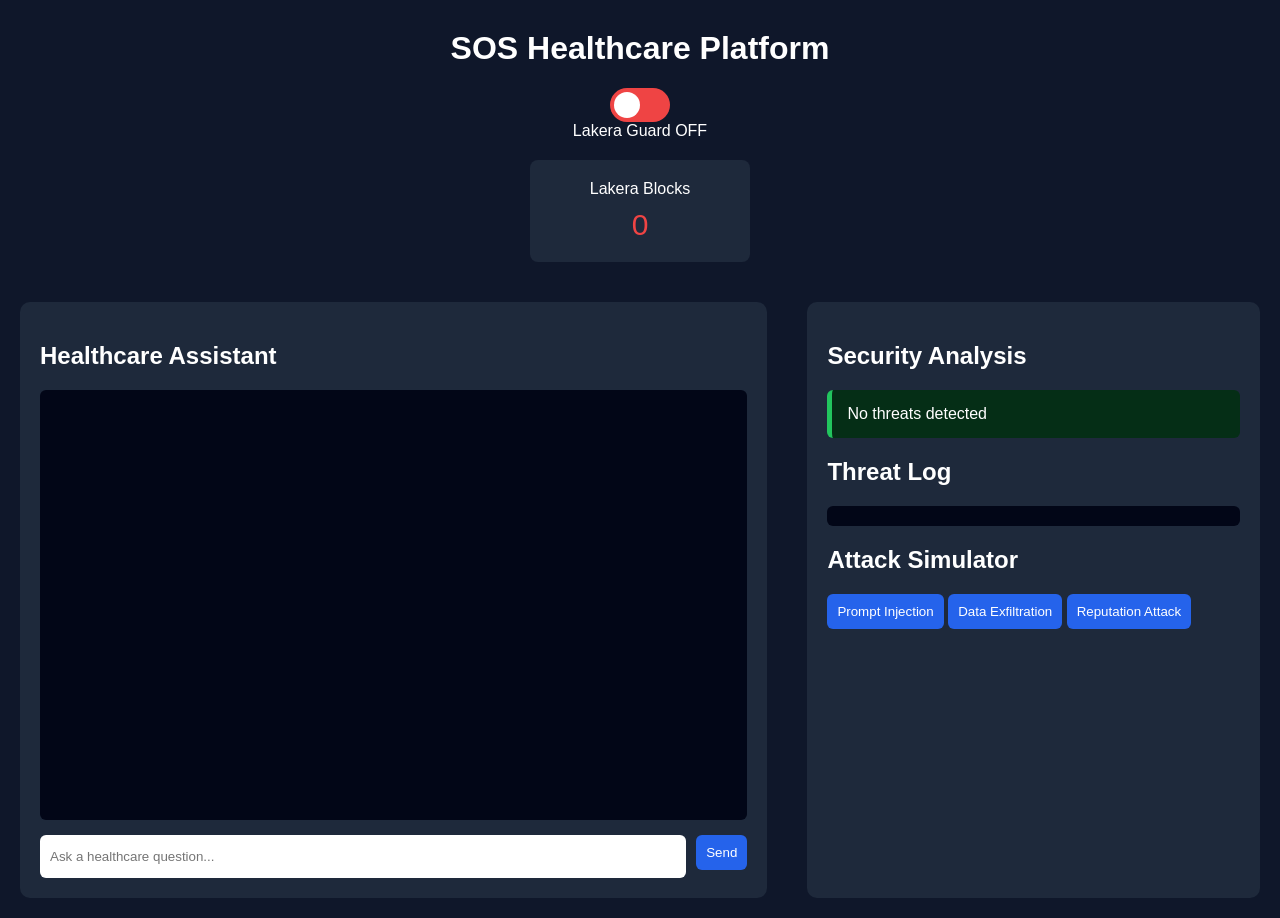
==== frontend/index.html @ 21fe5a56 "init repo" ====
<!DOCTYPE html>
<html>

<head>

<meta charset="UTF-8">
<title>Healthcare AI Security Demo</title>
<link rel="stylesheet" href="style.css">

</head>

<body>

<h1>SOS Healthcare Platform</h1>

<div class="toggleWrapper">

<label class="switch">
<input type="checkbox" id="lakeraToggle" onchange="toggleLakera()">
<span class="slider"></span>
</label>

<div id="lakeraIndicator">Lakera Guard OFF</div>

</div>

<div class="stats">

<div class="statBox">

Lakera Blocks

<div id="lakeraCount">0</div>

</div>

</div>

<div class="layout">

<div class="chatSection">

<h2>Healthcare Assistant</h2>

<div id="chatContainer"></div>

<div class="inputBox">

<input id="userInput" placeholder="Ask a healthcare question..." />

<button onclick="sendMessage()">Send</button>

</div>

</div>

<div class="securitySection">

<h2>Security Analysis</h2>

<div id="securityPanel" class="safePanel">

No threats detected

</div>

<h2>Threat Log</h2>

<div id="logContainer"></div>

<h2>Attack Simulator</h2>

<button onclick="simulatePromptInjection()">Prompt Injection</button>

<button onclick="simulateDataExfiltration()">Data Exfiltration</button>

<button onclick="simulateReputationAttack()">Reputation Attack</button>

</div>

</div>

<script src="app.js"></script>

</body>
</html>
---- frontend/style.css ----
body{
font-family:Arial;
background:#0f172a;
color:white;
margin:0;
padding:0;
}

h1{
text-align:center;
margin-top:30px;
}

/* toggle center */

.toggleWrapper{
display:flex;
flex-direction:column;
align-items:center;
margin:20px;
}

/* toggle switch */

.switch{
position:relative;
display:inline-block;
width:60px;
height:34px;
}

.switch input{
opacity:0;
}

.slider{
position:absolute;
cursor:pointer;
top:0;
left:0;
right:0;
bottom:0;
background:#ef4444;
transition:.4s;
border-radius:34px;
}

.slider:before{
position:absolute;
content:"";
height:26px;
width:26px;
left:4px;
bottom:4px;
background:white;
transition:.4s;
border-radius:50%;
}

input:checked + .slider{
background:#22c55e;
}

input:checked + .slider:before{
transform:translateX(26px);
}

/* stats */

.stats{
display:flex;
justify-content:center;
margin-bottom:20px;
}

.statBox{
background:#1e293b;
padding:20px;
border-radius:8px;
text-align:center;
width:180px;
}

#lakeraCount{
font-size:30px;
color:#ef4444;
margin-top:10px;
}

/* layout */

.layout{
display:flex;
justify-content:center;
gap:40px;
padding:20px;
}

.chatSection{
width:60%;
background:#1e293b;
padding:20px;
border-radius:10px;
}

.securitySection{
width:35%;
background:#1e293b;
padding:20px;
border-radius:10px;
}

/* chat */

#chatContainer{
background:#020617;
height:400px;
overflow-y:auto;
padding:15px;
border-radius:6px;
margin-bottom:15px;
}

.user{
color:#38bdf8;
margin-bottom:10px;
}

.assistant{
color:#4ade80;
margin-bottom:10px;
}

.blocked{
color:#ef4444;
font-weight:bold;
margin-bottom:10px;
}

.error{
color:#f87171;
}

/* input */

.inputBox{
display:flex;
gap:10px;
}

input{
flex:1;
padding:10px;
border-radius:6px;
border:none;
}

button{
padding:10px;
border:none;
border-radius:6px;
background:#2563eb;
color:white;
cursor:pointer;
margin-bottom:8px;
}

button:hover{
background:#1d4ed8;
}

/* security panels */

.safePanel{
background:#052e16;
border-left:5px solid #22c55e;
padding:15px;
border-radius:6px;
}

.blockedPanel{
background:#450a0a;
border-left:5px solid #ef4444;
padding:15px;
border-radius:6px;
}

/* threat log */

#logContainer{
background:#020617;
padding:10px;
border-radius:6px;
margin-top:10px;
}

.threat{
color:#f87171;
}
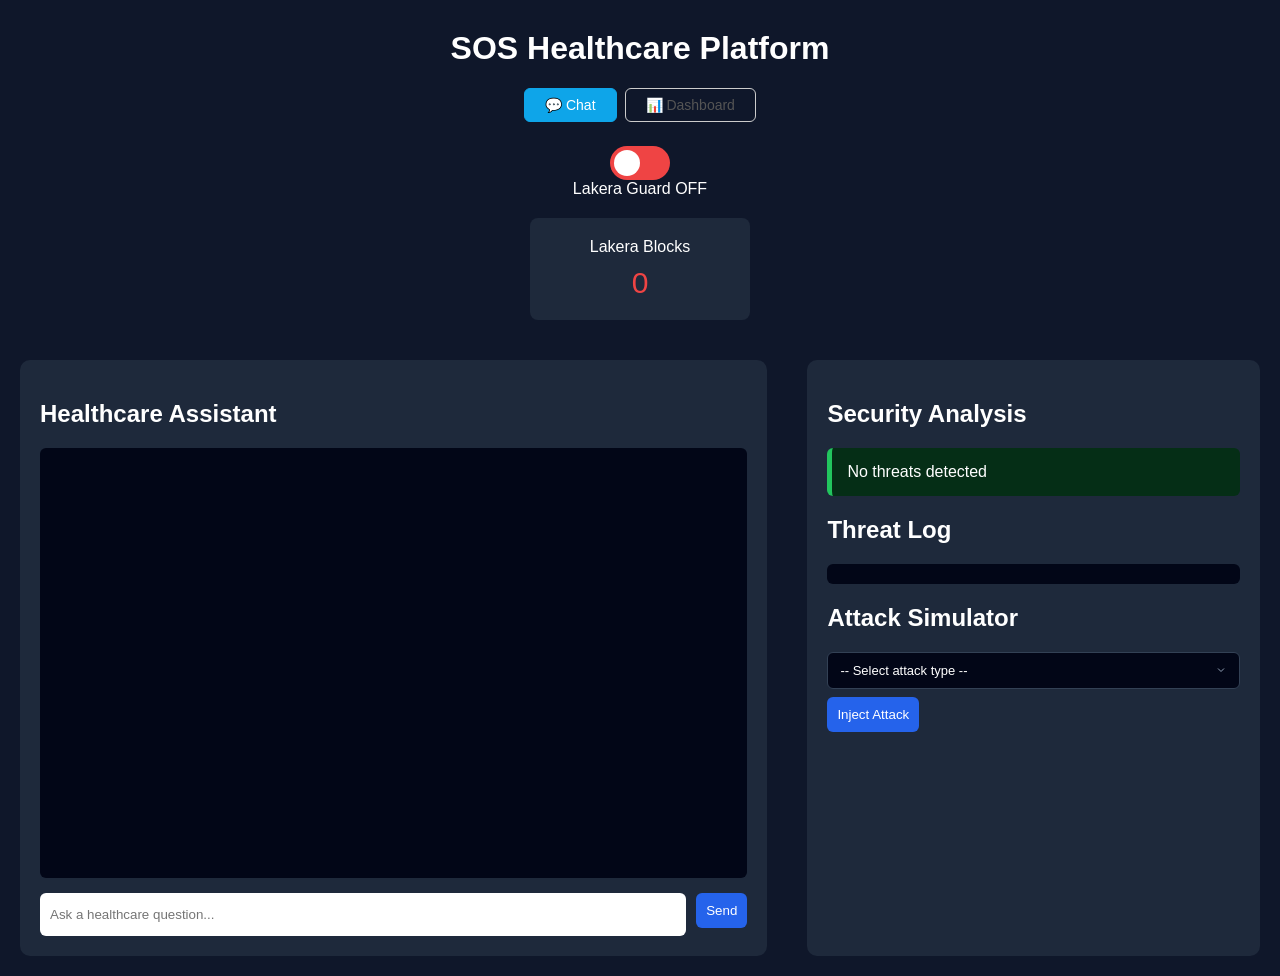
==== commit 39cb39c9: "Ref: Adding Dashboards to have a better overall understanding + expanded Threat Attacks" ====
--- a/frontend/index.html
+++ b/frontend/index.html
@@ -1,86 +1,76 @@
-<!DOCTYPE html>
+<!doctype html>
 <html>
+  <head>
+    <meta charset="UTF-8" />
+    <title>Healthcare AI Security Demo</title>
+    <link rel="stylesheet" href="style.css" />
+  </head>
 
-<head>
+  <body>
+    <h1>SOS Healthcare Platform</h1>
+    <nav class="tab-nav">
+      <a href="index.html" class="tab active">💬 Chat</a>
+      <a href="dashboard.html" class="tab">📊 Dashboard</a>
+    </nav>
 
-<meta charset="UTF-8">
-<title>Healthcare AI Security Demo</title>
-<link rel="stylesheet" href="style.css">
+    <div class="toggleWrapper">
+      <label class="switch">
+        <input type="checkbox" id="lakeraToggle" onchange="toggleLakera()" />
+        <span class="slider"></span>
+      </label>
 
-</head>
+      <div id="lakeraIndicator">Lakera Guard OFF</div>
+    </div>
 
-<body>
+    <div class="stats">
+      <div class="statBox">
+        Lakera Blocks
 
-<h1>SOS Healthcare Platform</h1>
+        <div id="lakeraCount">0</div>
+      </div>
+    </div>
 
-<div class="toggleWrapper">
+    <div class="layout">
+      <div class="chatSection">
+        <h2>Healthcare Assistant</h2>
 
-<label class="switch">
-<input type="checkbox" id="lakeraToggle" onchange="toggleLakera()">
-<span class="slider"></span>
-</label>
+        <div id="chatContainer"></div>
 
-<div id="lakeraIndicator">Lakera Guard OFF</div>
+        <div class="inputBox">
+          <input id="userInput" placeholder="Ask a healthcare question..." />
 
-</div>
+          <button onclick="sendMessage()">Send</button>
+        </div>
+      </div>
 
-<div class="stats">
+      <div class="securitySection">
+        <h2>Security Analysis</h2>
 
-<div class="statBox">
+        <div id="securityPanel" class="safePanel">No threats detected</div>
 
-Lakera Blocks
+        <h2>Threat Log</h2>
 
-<div id="lakeraCount">0</div>
+        <div id="logContainer"></div>
 
-</div>
+        <h2>Attack Simulator</h2>
 
-</div>
+        <select id="attackCategory">
+          <option value="">-- Select attack type --</option>
+          <option>Prompt Attack</option>
+          <option>PII – SSN</option>
+          <option>PII – Phone</option>
+          <option>PII – Email</option>
+          <option>PII – Credit Card</option>
+          <option>Crime</option>
+          <option>Hate Speech</option>
+          <option>Violence</option>
+          <option>Weapons</option>
+        </select>
 
-<div class="layout">
+        <button onclick="simulateAttack()">Inject Attack</button>
+      </div>
+    </div>
 
-<div class="chatSection">
-
-<h2>Healthcare Assistant</h2>
-
-<div id="chatContainer"></div>
-
-<div class="inputBox">
-
-<input id="userInput" placeholder="Ask a healthcare question..." />
-
-<button onclick="sendMessage()">Send</button>
-
-</div>
-
-</div>
-
-<div class="securitySection">
-
-<h2>Security Analysis</h2>
-
-<div id="securityPanel" class="safePanel">
-
-No threats detected
-
-</div>
-
-<h2>Threat Log</h2>
-
-<div id="logContainer"></div>
-
-<h2>Attack Simulator</h2>
-
-<button onclick="simulatePromptInjection()">Prompt Injection</button>
-
-<button onclick="simulateDataExfiltration()">Data Exfiltration</button>
-
-<button onclick="simulateReputationAttack()">Reputation Attack</button>
-
-</div>
-
-</div>
-
-<script src="app.js"></script>
-
-</body>
-</html>+    <script src="app.js"></script>
+  </body>
+</html>
--- a/frontend/style.css
+++ b/frontend/style.css
@@ -1,199 +1,258 @@
-body{
-font-family:Arial;
-background:#0f172a;
-color:white;
-margin:0;
-padding:0;
-}
-
-h1{
-text-align:center;
-margin-top:30px;
+body {
+  font-family: Arial;
+  background: #0f172a;
+  color: white;
+  margin: 0;
+  padding: 0;
+}
+
+h1 {
+  text-align: center;
+  margin-top: 30px;
 }
 
 /* toggle center */
 
-.toggleWrapper{
-display:flex;
-flex-direction:column;
-align-items:center;
-margin:20px;
+.toggleWrapper {
+  display: flex;
+  flex-direction: column;
+  align-items: center;
+  margin: 20px;
 }
 
 /* toggle switch */
 
-.switch{
-position:relative;
-display:inline-block;
-width:60px;
-height:34px;
-}
-
-.switch input{
-opacity:0;
-}
-
-.slider{
-position:absolute;
-cursor:pointer;
-top:0;
-left:0;
-right:0;
-bottom:0;
-background:#ef4444;
-transition:.4s;
-border-radius:34px;
-}
-
-.slider:before{
-position:absolute;
-content:"";
-height:26px;
-width:26px;
-left:4px;
-bottom:4px;
-background:white;
-transition:.4s;
-border-radius:50%;
-}
-
-input:checked + .slider{
-background:#22c55e;
-}
-
-input:checked + .slider:before{
-transform:translateX(26px);
+.switch {
+  position: relative;
+  display: inline-block;
+  width: 60px;
+  height: 34px;
+}
+
+.switch input {
+  opacity: 0;
+}
+
+.slider {
+  position: absolute;
+  cursor: pointer;
+  top: 0;
+  left: 0;
+  right: 0;
+  bottom: 0;
+  background: #ef4444;
+  transition: 0.4s;
+  border-radius: 34px;
+}
+
+.slider:before {
+  position: absolute;
+  content: "";
+  height: 26px;
+  width: 26px;
+  left: 4px;
+  bottom: 4px;
+  background: white;
+  transition: 0.4s;
+  border-radius: 50%;
+}
+
+input:checked + .slider {
+  background: #22c55e;
+}
+
+input:checked + .slider:before {
+  transform: translateX(26px);
 }
 
 /* stats */
 
-.stats{
-display:flex;
-justify-content:center;
-margin-bottom:20px;
-}
-
-.statBox{
-background:#1e293b;
-padding:20px;
-border-radius:8px;
-text-align:center;
-width:180px;
-}
-
-#lakeraCount{
-font-size:30px;
-color:#ef4444;
-margin-top:10px;
+.stats {
+  display: flex;
+  justify-content: center;
+  margin-bottom: 20px;
+}
+
+.statBox {
+  background: #1e293b;
+  padding: 20px;
+  border-radius: 8px;
+  text-align: center;
+  width: 180px;
+}
+
+#lakeraCount {
+  font-size: 30px;
+  color: #ef4444;
+  margin-top: 10px;
 }
 
 /* layout */
 
-.layout{
-display:flex;
-justify-content:center;
-gap:40px;
-padding:20px;
-}
-
-.chatSection{
-width:60%;
-background:#1e293b;
-padding:20px;
-border-radius:10px;
-}
-
-.securitySection{
-width:35%;
-background:#1e293b;
-padding:20px;
-border-radius:10px;
+.layout {
+  display: flex;
+  justify-content: center;
+  gap: 40px;
+  padding: 20px;
+}
+
+.chatSection {
+  width: 60%;
+  background: #1e293b;
+  padding: 20px;
+  border-radius: 10px;
+}
+
+.securitySection {
+  width: 35%;
+  background: #1e293b;
+  padding: 20px;
+  border-radius: 10px;
 }
 
 /* chat */
 
-#chatContainer{
-background:#020617;
-height:400px;
-overflow-y:auto;
-padding:15px;
-border-radius:6px;
-margin-bottom:15px;
-}
-
-.user{
-color:#38bdf8;
-margin-bottom:10px;
-}
-
-.assistant{
-color:#4ade80;
-margin-bottom:10px;
-}
-
-.blocked{
-color:#ef4444;
-font-weight:bold;
-margin-bottom:10px;
-}
-
-.error{
-color:#f87171;
+#chatContainer {
+  background: #020617;
+  height: 400px;
+  overflow-y: auto;
+  padding: 15px;
+  border-radius: 6px;
+  margin-bottom: 15px;
+}
+
+.user {
+  color: #38bdf8;
+  margin-bottom: 10px;
+}
+
+.assistant {
+  color: #4ade80;
+  margin-bottom: 10px;
+}
+
+.blocked {
+  color: #ef4444;
+  font-weight: bold;
+  margin-bottom: 10px;
+}
+
+.error {
+  color: #f87171;
 }
 
 /* input */
 
-.inputBox{
-display:flex;
-gap:10px;
-}
-
-input{
-flex:1;
-padding:10px;
-border-radius:6px;
-border:none;
-}
-
-button{
-padding:10px;
-border:none;
-border-radius:6px;
-background:#2563eb;
-color:white;
-cursor:pointer;
-margin-bottom:8px;
-}
-
-button:hover{
-background:#1d4ed8;
+.inputBox {
+  display: flex;
+  gap: 10px;
+}
+
+input {
+  flex: 1;
+  padding: 10px;
+  border-radius: 6px;
+  border: none;
+}
+
+button {
+  padding: 10px;
+  border: none;
+  border-radius: 6px;
+  background: #2563eb;
+  color: white;
+  cursor: pointer;
+  margin-bottom: 8px;
+}
+
+button:hover {
+  background: #1d4ed8;
 }
 
 /* security panels */
 
-.safePanel{
-background:#052e16;
-border-left:5px solid #22c55e;
-padding:15px;
-border-radius:6px;
-}
-
-.blockedPanel{
-background:#450a0a;
-border-left:5px solid #ef4444;
-padding:15px;
-border-radius:6px;
+.safePanel {
+  background: #052e16;
+  border-left: 5px solid #22c55e;
+  padding: 15px;
+  border-radius: 6px;
+}
+
+.blockedPanel {
+  background: #450a0a;
+  border-left: 5px solid #ef4444;
+  padding: 15px;
+  border-radius: 6px;
 }
 
 /* threat log */
 
-#logContainer{
-background:#020617;
-padding:10px;
-border-radius:6px;
-margin-top:10px;
-}
-
-.threat{
-color:#f87171;
-}+#logContainer {
+  background: #020617;
+  padding: 10px;
+  border-radius: 6px;
+  margin-top: 10px;
+}
+
+.threat {
+  color: #f87171;
+}
+
+.tab-nav {
+  display: flex;
+  gap: 8px;
+  margin-bottom: 24px;
+}
+
+.tab {
+  text-decoration: none;
+  padding: 8px 20px;
+  border: 1px solid #ccc;
+  border-radius: 6px;
+  color: #555;
+  font-size: 14px;
+}
+
+.tab.active {
+  background: #0ea5e9;
+  color: white;
+  border-color: #0ea5e9;
+}
+
+.tab-nav {
+  display: flex;
+  gap: 8px;
+  justify-content: center; /* ← add this */
+  margin: 16px 0 24px;
+}
+
+#attackCategory {
+  width: 100%;
+  padding: 10px 12px;
+  background: #020617;
+  color: white;
+  border: 1px solid #334155;
+  border-radius: 6px;
+  font-family: Arial;
+  font-size: 13px;
+  cursor: pointer;
+  margin-bottom: 8px;
+  appearance: none;
+  background-image: url("data:image/svg+xml,%3Csvg xmlns='http://www.w3.org/2000/svg' width='12' height='12' viewBox='0 0 24 24' fill='none' stroke='%2394a3b8' stroke-width='2'%3E%3Cpolyline points='6 9 12 15 18 9'%3E%3C/polyline%3E%3C/svg%3E");
+  background-repeat: no-repeat;
+  background-position: right 12px center;
+  transition: border-color 0.2s;
+}
+
+#attackCategory:hover {
+  border-color: #2563eb;
+}
+#attackCategory:focus {
+  outline: none;
+  border-color: #2563eb;
+}
+
+#attackCategory option {
+  background: #1e293b;
+  color: white;
+}
